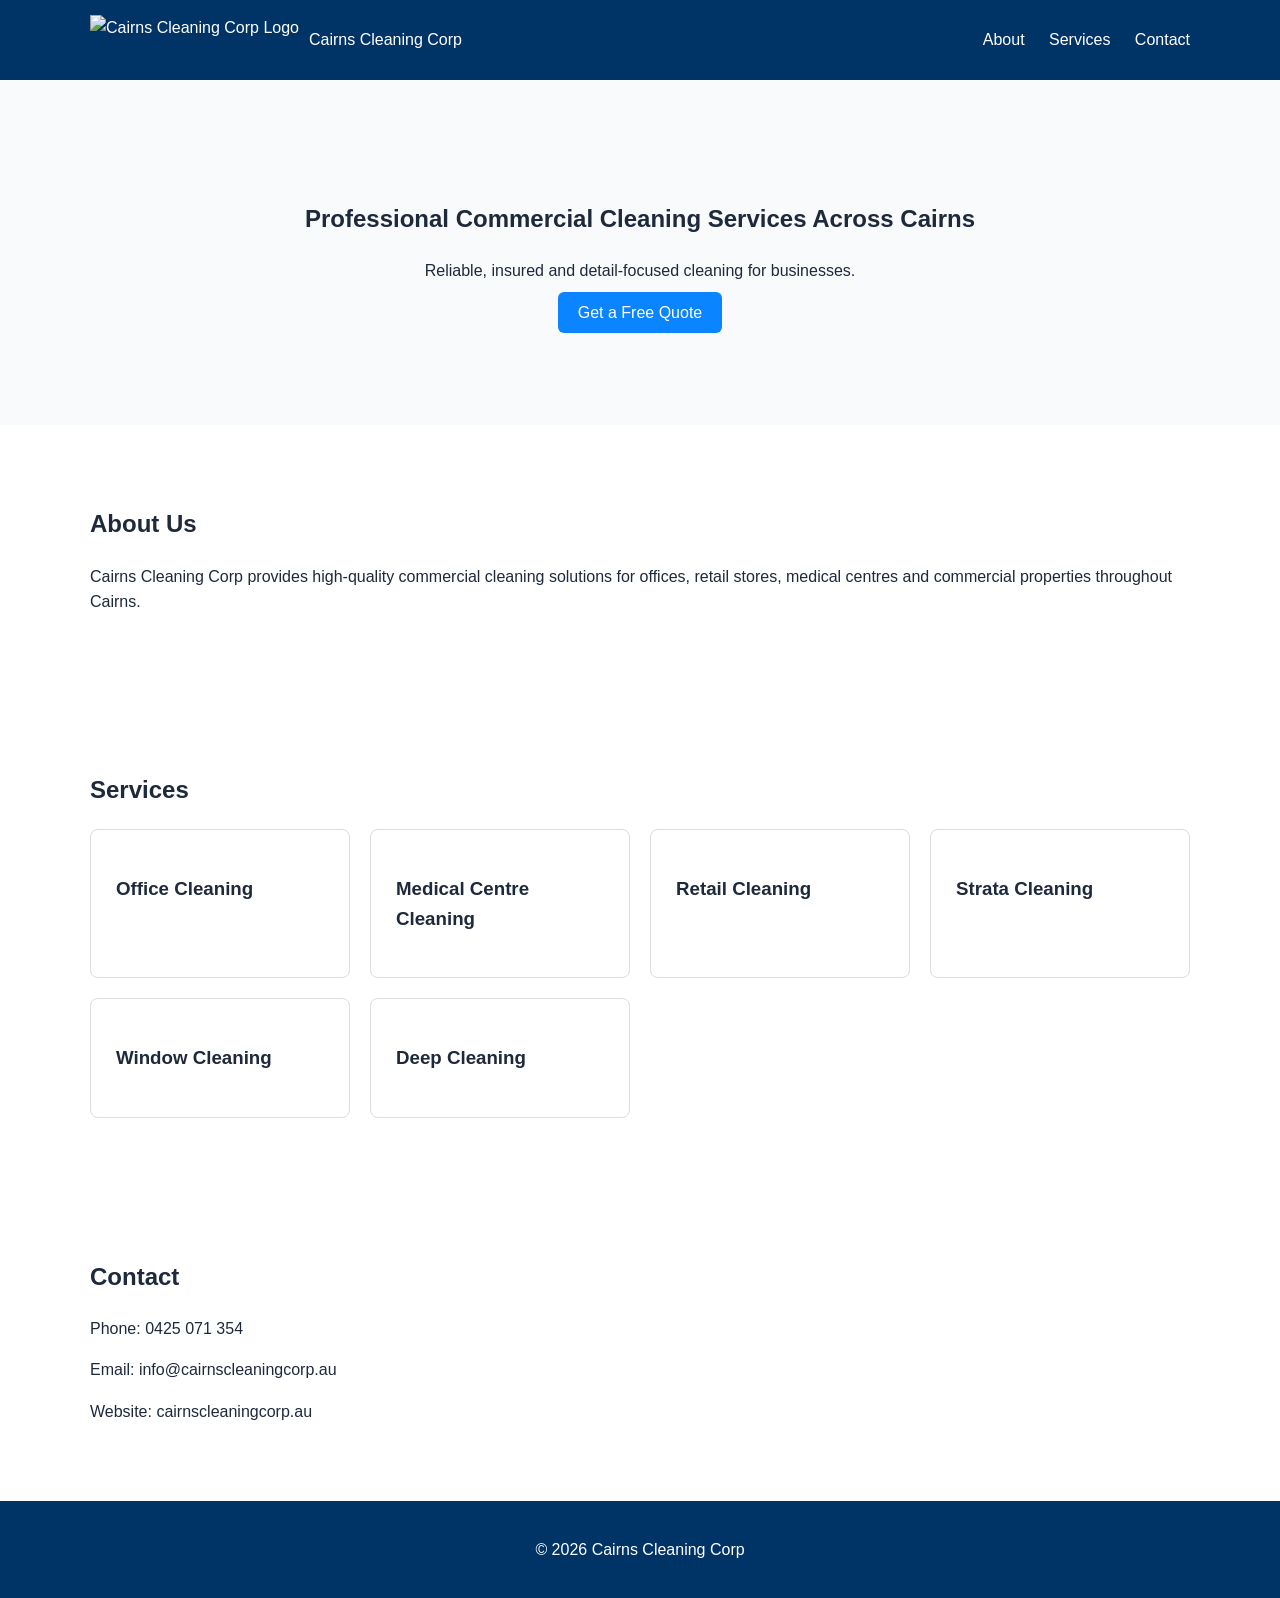
==== cairns-cleaning-corp-website/index.html @ d651709d "Add files via upload" ====
<!DOCTYPE html>
<html lang="en">
<head>
<meta charset="UTF-8">
<meta name="viewport" content="width=device-width, initial-scale=1.0">
<title>Cairns Cleaning Corp | Commercial Cleaning Cairns</title>
<meta name="description" content="Professional commercial cleaning services in Cairns. Offices, retail, medical facilities and strata cleaning.">
<link rel="stylesheet" href="css/style.css">
</head>
<body>
<header>
<div class="container nav">
<div class="logo">
<img src="images/logo-placeholder.png" alt="Cairns Cleaning Corp Logo">
<span>Cairns Cleaning Corp</span>
</div>
<nav>
<a href="#about">About</a>
<a href="#services">Services</a>
<a href="#contact">Contact</a>
</nav>
</div>
</header>

<section class="hero">
<div class="container">
<h1>Professional Commercial Cleaning Services Across Cairns</h1>
<p>Reliable, insured and detail-focused cleaning for businesses.</p>
<a class="btn" href="#contact">Get a Free Quote</a>
</div>
</section>

<section id="about" class="container">
<h2>About Us</h2>
<p>Cairns Cleaning Corp provides high-quality commercial cleaning solutions for offices, retail stores, medical centres and commercial properties throughout Cairns.</p>
</section>

<section id="services" class="container">
<h2>Services</h2>
<div class="grid">
<div class="card"><h3>Office Cleaning</h3></div>
<div class="card"><h3>Medical Centre Cleaning</h3></div>
<div class="card"><h3>Retail Cleaning</h3></div>
<div class="card"><h3>Strata Cleaning</h3></div>
<div class="card"><h3>Window Cleaning</h3></div>
<div class="card"><h3>Deep Cleaning</h3></div>
</div>
</section>

<section id="contact" class="container">
<h2>Contact</h2>
<p>Phone: 0425 071 354</p>
<p>Email: info@cairnscleaningcorp.au</p>
<p>Website: cairnscleaningcorp.au</p>
</section>

<footer>
<p>© 2026 Cairns Cleaning Corp</p>
</footer>
<script src="js/main.js"></script>
</body>
</html>
---- cairns-cleaning-corp-website/css/style.css ----
body{font-family:Arial,sans-serif;margin:0;line-height:1.6;color:#1e293b}
.container{width:90%;max-width:1100px;margin:auto}
header{background:#003366;color:white}
.nav{display:flex;justify-content:space-between;align-items:center;padding:15px 0}
nav a{color:white;text-decoration:none;margin-left:20px}
.logo{display:flex;align-items:center;gap:10px}
.logo img{height:50px}
.hero{padding:100px 20px;text-align:center;background:#f8fafc}
.btn{background:#0b84ff;color:white;padding:12px 20px;text-decoration:none;border-radius:6px}
.grid{display:grid;grid-template-columns:repeat(auto-fit,minmax(220px,1fr));gap:20px}
.card{padding:25px;border:1px solid #ddd;border-radius:8px}
section{padding:60px 0}
footer{background:#003366;color:white;text-align:center;padding:20px}
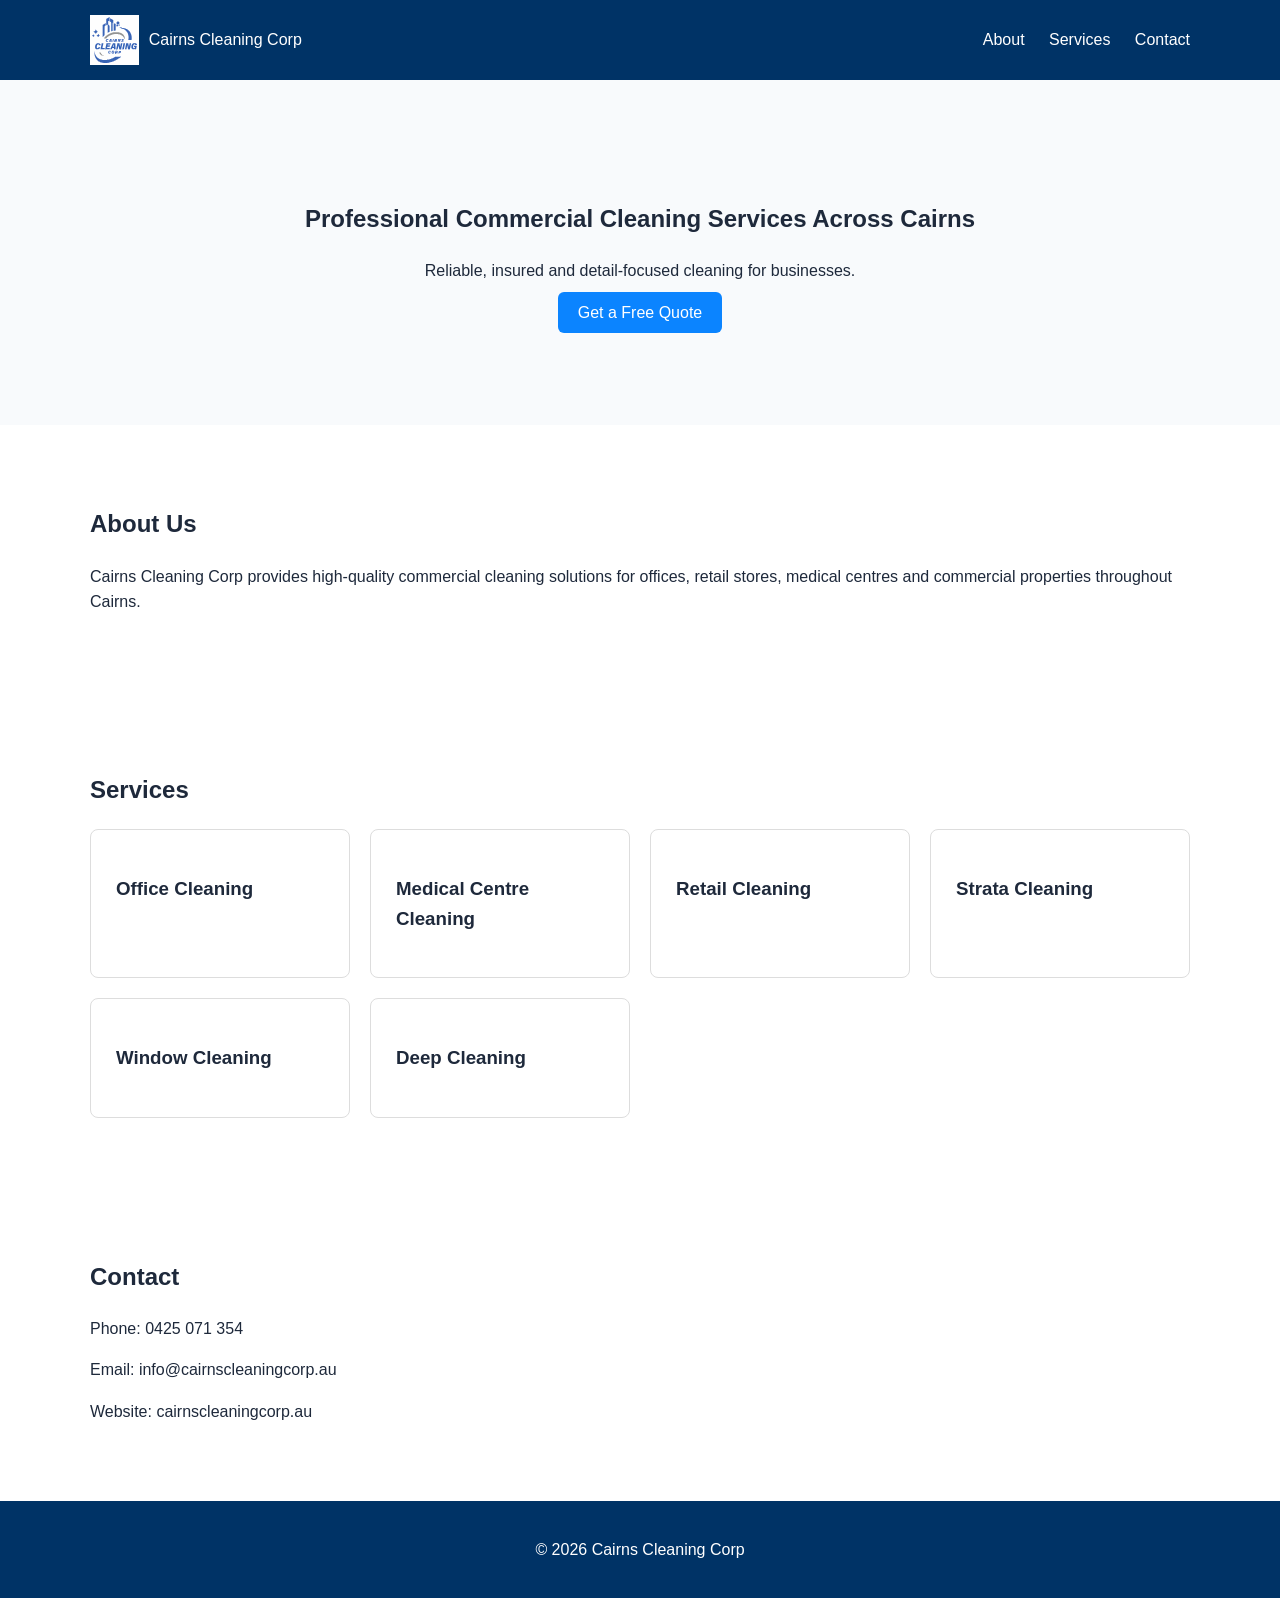
==== commit 2e3935bd: "Update logo image in index.html" ====
--- a/cairns-cleaning-corp-website/index.html
+++ b/cairns-cleaning-corp-website/index.html
@@ -11,7 +11,7 @@
 <header>
 <div class="container nav">
 <div class="logo">
-<img src="images/logo-placeholder.png" alt="Cairns Cleaning Corp Logo">
+<img src="images/CCC New Logo (1).svg" alt="Cairns Cleaning Corp Logo">
 <span>Cairns Cleaning Corp</span>
 </div>
 <nav>
